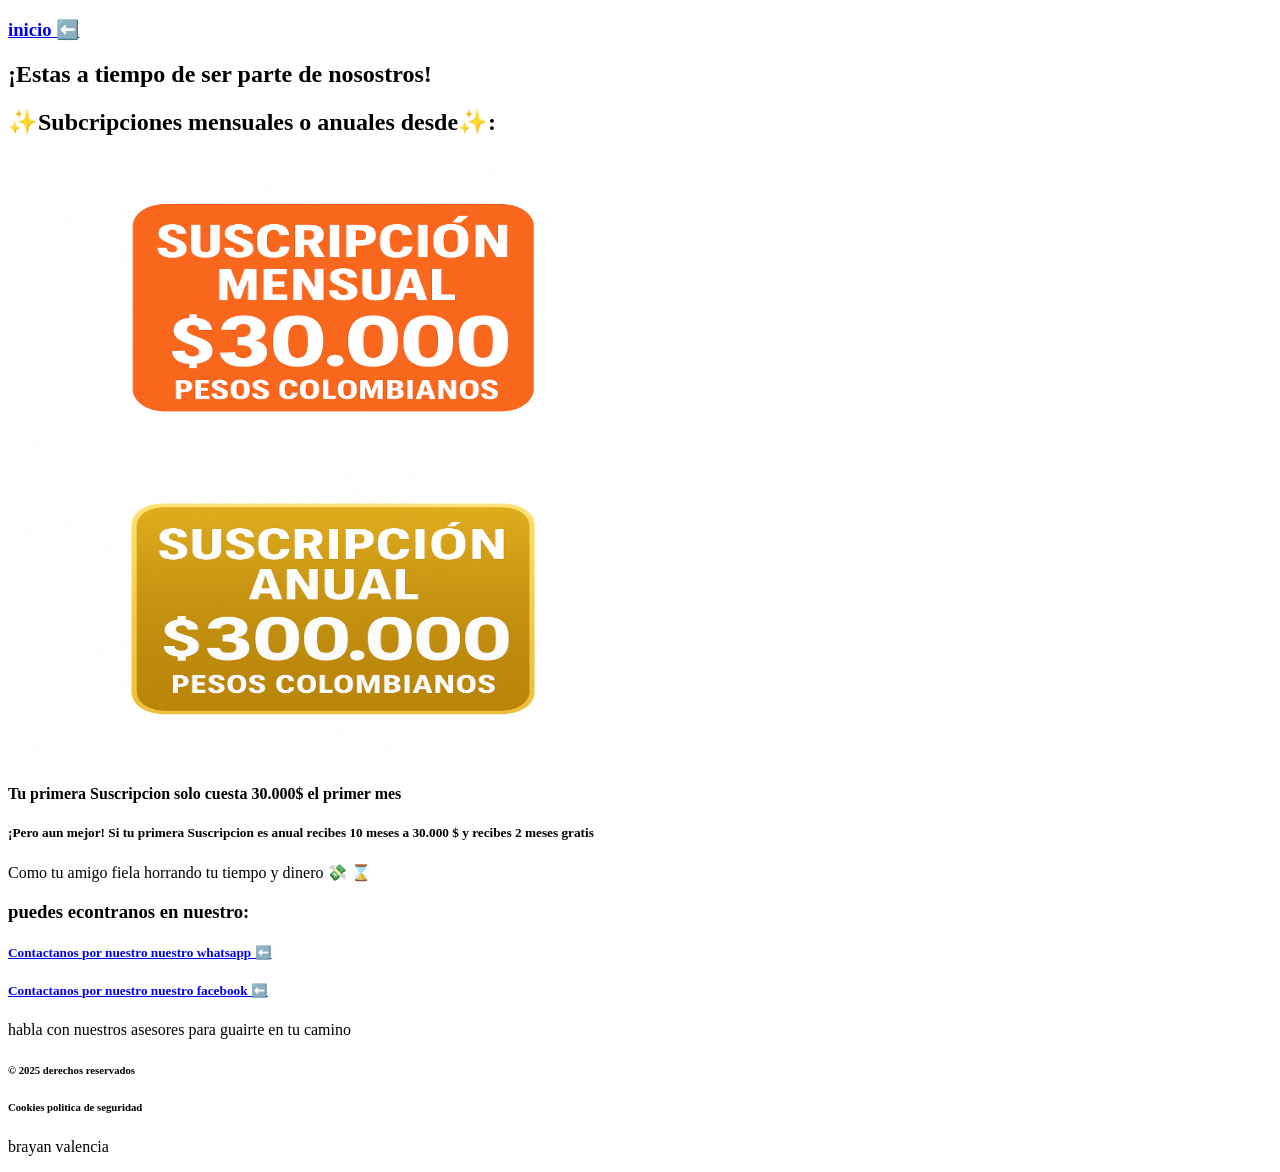
==== index2.html @ 1b1f1605 "entrega de trabajo final" ====
<!DOCTYPE html>
<html lang="en">
<head>
    <title>Precios y planes membrecias</title>
    <nav> <h3> <a href="index.html">inicio ⬅️ </a> </nav>
</head>
<body>
    <header> 
        <section id="✨Subcripciones">
     <h1>¡Estas a tiempo de ser parte de nosostros!</h1> 
     <h2>✨Subcripciones mensuales o anuales desde✨:</h2>
      <img src="mensual.png" alt="Una imagen representativa de inicio" width="650" height="300">
      <img src="anual.png" alt="Una imagen representativa de inicio" width="650" height="300">
     </section>
    </header>
    <section id="Beneficios de hacerse miembro hoy">

    <h4>Tu primera Suscripcion solo cuesta 30.000$ el primer mes</h4>   

    <h5><strong>¡Pero aun mejor! Si tu primera Suscripcion es anual recibes 10 meses a 30.000 $ y recibes 2 meses gratis</strong> </h5>

    <p> Como tu amigo fiela horrando tu tiempo y dinero 💸 ⌛</p>

    
    </section>
     <section id="contac">

        <h3>puedes econtranos en nuestro: </h3>
         <nav>
             <h5> <a href="https://wa.me/qr/TF6M5V5R5OFBJ1">Contactanos por nuestro nuestro whatsapp ⬅️ </a></h3>
             <h5> <a href="https://www.facebook.com/">Contactanos por nuestro nuestro facebook ⬅️ </a></h5>
             <p> habla con nuestros asesores para guairte en tu camino </p>
             </nav>


</body>
  <footer>
     <h6>© 2025 derechos reservados</h6> <h6>Cookies politica de seguridad</h6> 
    <p>brayan valencia</p>
    </footer>
</html>
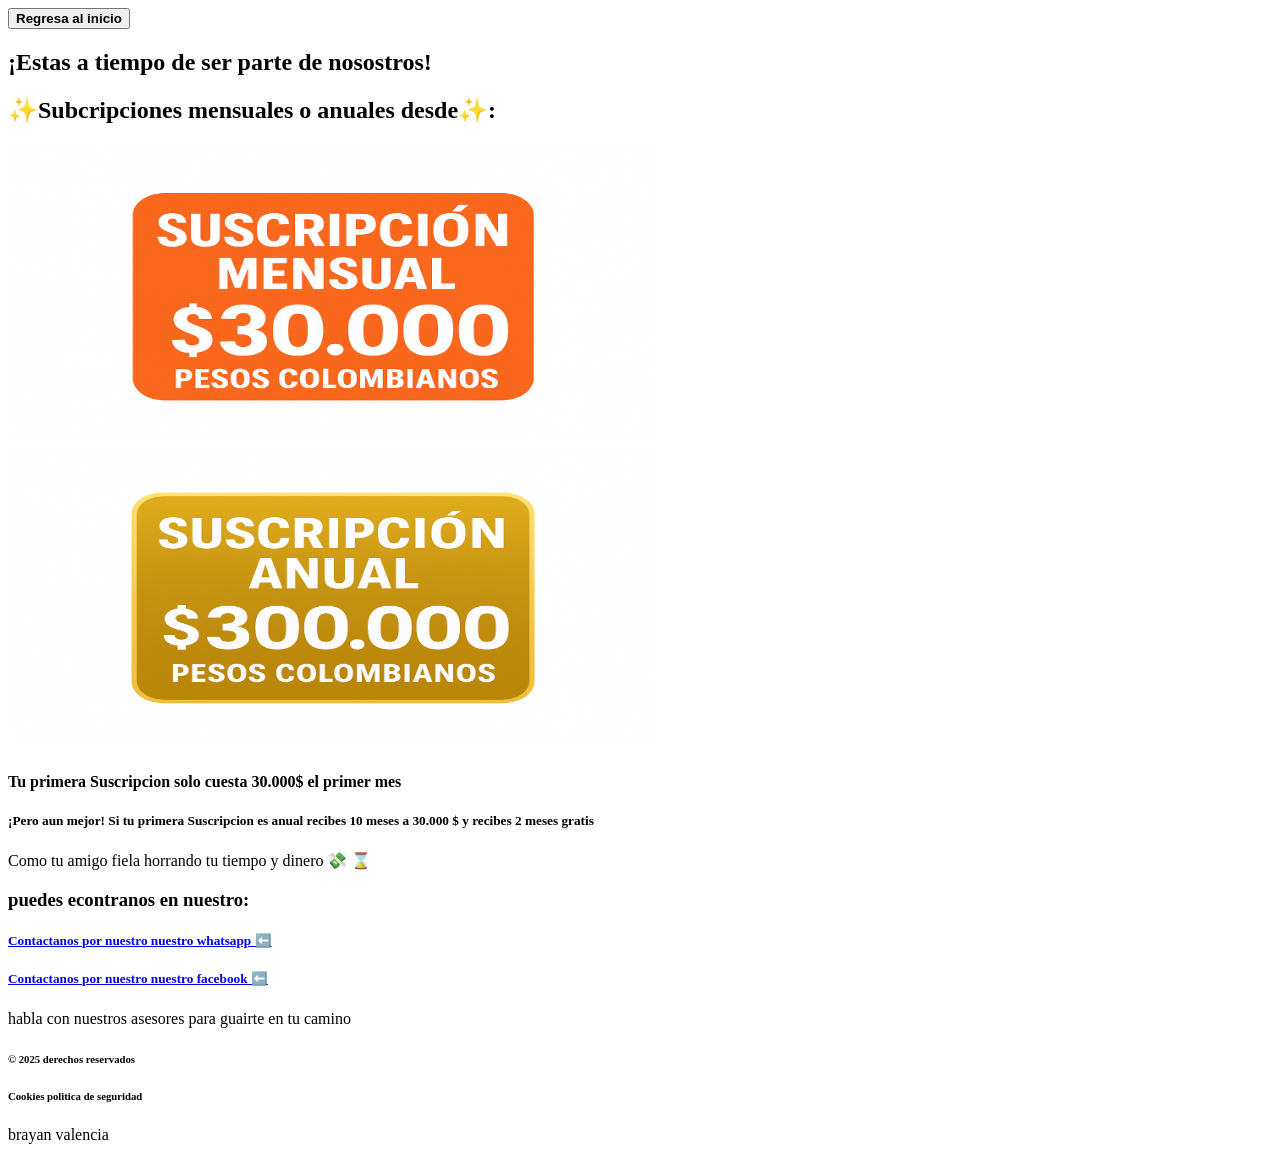
==== commit 379e8bc3: "cambios links a botones" ====
--- a/index2.html
+++ b/index2.html
@@ -2,7 +2,7 @@
 <html lang="en">
 <head>
     <title>Precios y planes membrecias</title>
-    <nav> <h3> <a href="index.html">inicio ⬅️ </a> </nav>
+     <button onclick="window.location.href='index.html'"> <strong>Regresa al inicio</strong> </button></h3>
 </head>
 <body>
     <header> 
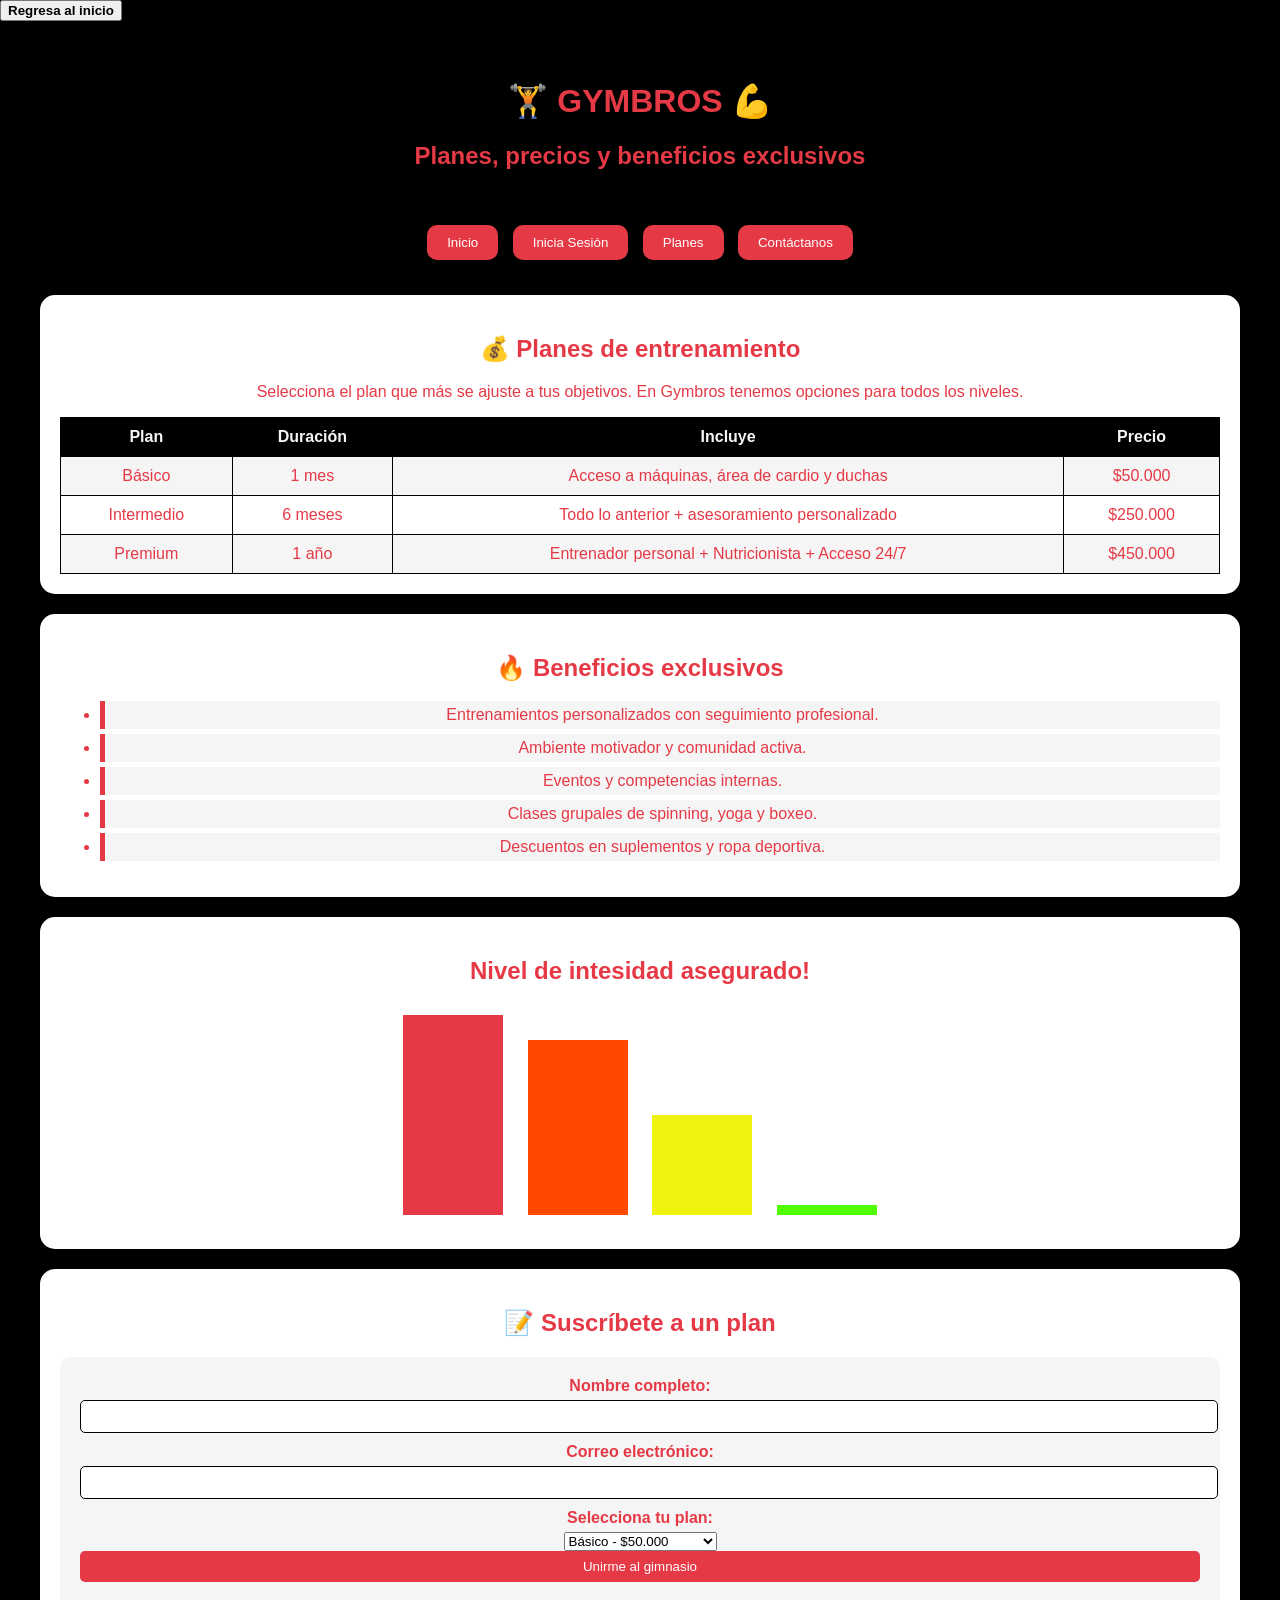
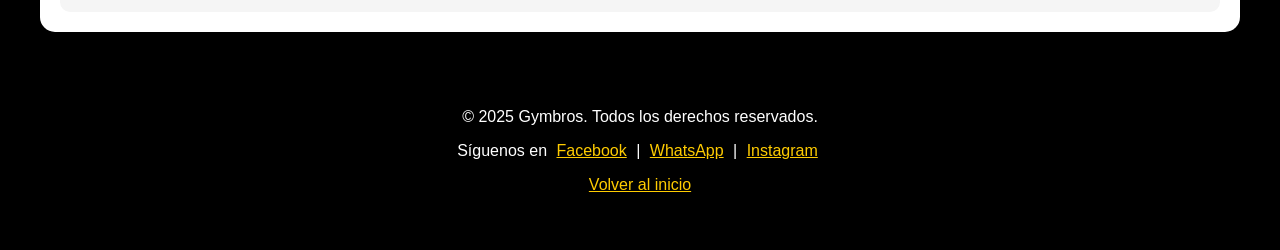
==== commit 31c6213a: "Mejoras con todo y css" ====
--- a/index2.html
+++ b/index2.html
@@ -1,41 +1,316 @@
-<!DOCTYPE html>
-<html lang="en">
+ <!DOCTYPE html>
+<html lang="es">
+<head>
+  <meta charset="UTF-8">
+  <meta name="viewport" content="width=device-width, initial-scale=1.0">
+  <title>🏋️ Gymbros | Vitalidad y Fuerza 💪</title>
+    <style>
+   
+    :root {
+      --rojo: #e63946;        
+      --negro: #000000;       
+      --gris: #f5f5f5;        
+      --blanco: #ffffff;      
+      --dorado: #ffcc00;      
+    }
+
+    
+    body {
+      font-family: Arial, sans-serif;
+      margin: 0;
+      background-color:#000000;
+      color: #ffffff;
+    }
+
+    header {
+      background-color: #000000;
+      color:#e63946;
+      padding: 20px;
+      text-align: center;
+    }
+
+    nav {
+      background-color: #000000;
+      padding: 10px;
+    }
+
+    nav a, nav button {
+      color: #ffffff;
+      background: #e63946;
+      border: none;
+      padding: 10px 20px;
+      margin: 5px;
+      border-radius: 10px;
+      display: inline-block;
+      cursor: pointer;
+      transition: 0.3s;
+    }
+
+    nav button:hover, nav a:hover {
+      background-color: #ffcc00;
+      color: #000000;
+    }
+
+    main {
+      padding: 20px;
+    }
+
+    section, article {
+      background-color: #ffffff;
+      margin-bottom: 20px;
+      padding: 20px;
+      border-radius: 15px;
+      box-shadow: 0 0 10px rgba(0,0,0,0.1);
+    }
+
+    h1, h2, h3, h4 {
+      text-align: center;
+    }
+
+    ul li, ol li {
+      padding: 5px;
+      background-color: #f5f5f5;
+      margin: 5px 0;
+      border-left: 5px solid #e63946;
+    }
+
+    
+    img {
+      width: 300px;
+      border: 3px solid #e63946;
+      border-radius: 10px;
+      margin: 10px;
+      box-shadow: 0 4px 6px rgba(0,0,0,0.3);
+    }
+
+   /*precios recordar parte*/
+    table {
+      width: 100%;
+      border-collapse: collapse;
+      margin-top: 10px;
+    }
+
+    th, td {
+      border: 1px solid #000000;
+      padding: 10px;
+      text-align: center;
+    }
+
+    th {
+      background-color: #000000;
+      color: #f5f5f5;
+    }
+
+    tr:nth-child(even) {
+      background-color: #f5f5f5;
+    }
+
+    tr:hover {
+      background-color: #ffcc00;
+    }
+
+    /*formularios*/
+    form {
+      background-color: #f5f5f5;
+      padding: 20px;
+      border-radius: 10px;
+      margin-top: 20px;
+    }
+
+    label {
+      display: block;
+      font-weight: bold;
+      margin-bottom: 5px;
+    }
+
+    input, textarea {
+      width: 100%;
+      padding: 8px;
+      margin-bottom: 10px;
+      border: 1px solid #000000;
+      border-radius: 5px;
+    }
+
+    input:focus, textarea:focus {
+      border-color: #e63946;
+      outline: none;
+      box-shadow: 0 0 5px #e63946;
+    }
+
+    input[type="submit"] {
+      background-color: #e63946;
+      color: #ffffff;
+      cursor: pointer;
+      border: none;
+      transition: 0.3s;
+    }
+
+    input[type="submit"]:hover {
+      background-color: #ffcc00;
+      color: #000000;
+    }
+
+    /* creditos de footer recordar */
+    footer {
+      background-color: #000000;
+      color: #ffffff;
+      padding: 20px;
+      text-align: center;
+    }
+
+    footer a {
+      color: #ffcc00;
+      margin: 0 5px;
+    }
+
+    footer a:hover {
+      color: #e63946;
+    }
+
+    .caja {
+  display: inline-block;
+  width:100px;
+  height:200px;
+  background-color: #e63946;
+  margin:10px;
+  text-align: center;
+  line-height:100px;
+}
+.caja1 {
+  display: inline-block;
+  width:100px;
+  height:175px;
+  background-color: rgb(255, 72, 0);
+  margin:10px;
+  text-align: center;
+  line-height:100px;
+}
+.caja2 {
+  display: inline-block;
+  width:100px;
+  height:100px;
+  background-color: rgb(239, 243, 15);
+  margin:10px;
+  text-align: center;
+  line-height:100px;
+}
+.caja3 {
+  display: inline-block;
+  width:100px;
+  height:10px;
+  background-color: rgb(81, 255, 0);
+  margin:10px;
+  text-align: center;
+  line-height:20px;
+}
+  </style>
 <head>
     <title>Precios y planes membrecias</title>
      <button onclick="window.location.href='index.html'"> <strong>Regresa al inicio</strong> </button></h3>
 </head>
 <body>
     <header> 
-        <section id="✨Subcripciones">
-     <h1>¡Estas a tiempo de ser parte de nosostros!</h1> 
-     <h2>✨Subcripciones mensuales o anuales desde✨:</h2>
-      <img src="mensual.png" alt="Una imagen representativa de inicio" width="650" height="300">
-      <img src="anual.png" alt="Una imagen representativa de inicio" width="650" height="300">
-     </section>
-    </header>
-    <section id="Beneficios de hacerse miembro hoy">
-
-    <h4>Tu primera Suscripcion solo cuesta 30.000$ el primer mes</h4>   
-
-    <h5><strong>¡Pero aun mejor! Si tu primera Suscripcion es anual recibes 10 meses a 30.000 $ y recibes 2 meses gratis</strong> </h5>
-
-    <p> Como tu amigo fiela horrando tu tiempo y dinero 💸 ⌛</p>
-
-    
+       <body>
+
+  <header>
+    <h1>🏋️ GYMBROS 💪</h1>
+    <h2>Planes, precios y beneficios exclusivos</h2>
+  </header>
+
+  <nav>
+    <button onclick="window.location.href='index.html'">Inicio</button>
+    <button onclick="window.location.href='login.html'">Inicia Sesión</button>
+    <button onclick="window.location.href='#planes'">Planes</button>
+    <button onclick="window.location.href='#contacto'">Contáctanos</button>
+  </nav>
+
+  <main>
+    <section id="planes">
+      <h2>💰 Planes de entrenamiento</h2>
+      <p>Selecciona el plan que más se ajuste a tus objetivos. En Gymbros tenemos opciones para todos los niveles.</p>
+      <table>
+        <tr>
+          <th>Plan</th>
+          <th>Duración</th>
+          <th>Incluye</th>
+          <th>Precio</th>
+        </tr>
+        <tr>
+          <td>Básico</td>
+          <td>1 mes</td>
+          <td>Acceso a máquinas, área de cardio y duchas</td>
+          <td>$50.000</td>
+        </tr>
+        <tr>
+          <td>Intermedio</td>
+          <td>6 meses</td>
+          <td>Todo lo anterior + asesoramiento personalizado</td>
+          <td>$250.000</td>
+        </tr>
+        <tr>
+          <td>Premium</td>
+          <td>1 año</td>
+          <td>Entrenador personal + Nutricionista + Acceso 24/7</td>
+          <td>$450.000</td>
+        </tr>
+      </table>
     </section>
-     <section id="contac">
-
-        <h3>puedes econtranos en nuestro: </h3>
-         <nav>
-             <h5> <a href="https://wa.me/qr/TF6M5V5R5OFBJ1">Contactanos por nuestro nuestro whatsapp ⬅️ </a></h3>
-             <h5> <a href="https://www.facebook.com/">Contactanos por nuestro nuestro facebook ⬅️ </a></h5>
-             <p> habla con nuestros asesores para guairte en tu camino </p>
-             </nav>
-
+
+    <article id="beneficios">
+      <h2>🔥 Beneficios exclusivos</h2>
+      <ul>
+        <li>Entrenamientos personalizados con seguimiento profesional.</li>
+        <li>Ambiente motivador y comunidad activa.</li>
+        <li>Eventos y competencias internas.</li>
+        <li>Clases grupales de spinning, yoga y boxeo.</li>
+        <li>Descuentos en suplementos y ropa deportiva.</li>
+      </ul>
+    </article>
+
+    <section id="galeria">
+      <h2>Nivel de intesidad asegurado!</h2>
+      <div class="galeria">
+        <div class= "caja"> </div>
+      <div class= "caja1"> </div>
+      <div class= "caja2"></div>
+      <div class= "caja3"> </div>
+ 
+
+
+
+      </div>
+    </section>
+
+    <section id="suscripcion">
+      <h2>📝 Suscríbete a un plan</h2>
+      <form>
+        <label for="nombre">Nombre completo:</label>
+        <input type="text" id="nombre" required>
+
+        <label for="correo">Correo electrónico:</label>
+        <input type="email" id="correo" required>
+
+        <label for="plan">Selecciona tu plan:</label>
+        <select id="plan" required>
+          <option>Básico - $50.000</option>
+          <option>Intermedio - $250.000</option>
+          <option>Premium - $450.000</option>
+        </select>
+
+        <input type="submit" value="Unirme al gimnasio">
+      </form>
+    </section>
+  </main>
+
+  <footer>
+    <p>© 2025 Gymbros. Todos los derechos reservados.</p>
+    <p>Síguenos en 
+      <a href="https://www.facebook.com/">Facebook</a> | 
+      <a href="https://wa.me/qr/TF6M5V5R5OFBJ1">WhatsApp</a> | 
+      <a href="#">Instagram</a>
+    </p>
+    <p><a href="index.html">Volver al inicio</a></p>
+  </footer>
 
 </body>
-  <footer>
-     <h6>© 2025 derechos reservados</h6> <h6>Cookies politica de seguridad</h6> 
-    <p>brayan valencia</p>
-    </footer>
 </html>
